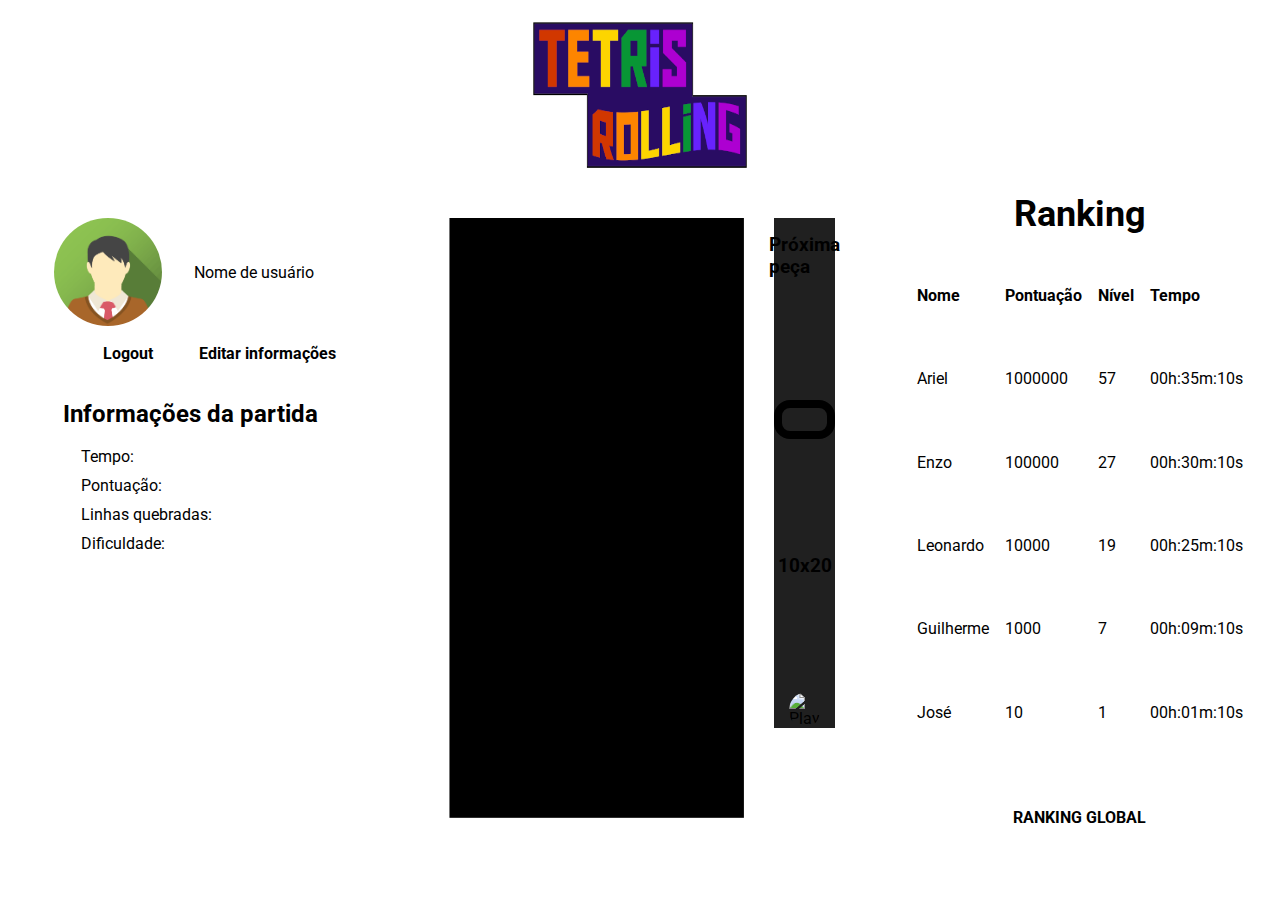
==== Website/game.html @ 5c824647 "Refatoração GameOver e botão tamanho-jogo" ====
<!DOCTYPE html>
<html lang="pt">

<head>
    <meta charset="UTF-8">
    <link rel="shortcut icon" href="images/icon.png">
    <link rel="stylesheet" href="css/global.css">
    <link rel="stylesheet" href="css/game.css">
    <link id="colorsCSS" rel="stylesheet" type="text/css" href="css/colors/default.css">
    <script src="script/default.js"></script>
    <title>Rolling Tetris</title>
</head>

<body onresize="resize()" onload="onLoad()">

    <div class="container">
        <header>
            <div>
                <a href="game.html"><img src="images/logo-peq.png" alt="logo do tetris rolling"></a>
            </div>
        </header>

        <main>
            <div class="default-div user-panel">
                <div class="header-panel">
                    <div class="item-01">
                        <img class="default-avatar" src="images/sample-avatar.bmp" alt="Foto de perfil do usuário">
                        <div class="user-name">
                            Nome de usuário
                        </div>
                    </div>

                    <div class="edit-logout">
                        <div class="logout">
                            <a href="index.html">Logout</a>
                        </div>
                        <div class="edit">
                            <a href="edit_info.html">Editar informações</a>
                        </div>
                    </div>
                </div>

                <div class="match-info">
                    <h2 class="info-title">Informações da partida</h2>
                    <ul class="gen-info">
                        <li class="item">
                            Tempo:
                        </li>

                        <li class="item">
                            Pontuação:
                        </li>

                        <li class="item">
                            Linhas quebradas:

                        </li>

                        <li class="item">
                            Dificuldade:
                        </li>
                    </ul>
                </div>

            </div>

            <div id="game" class="default-div game">
                <!-- <img class="img-demo" src="images/sample-game-menu.png" alt="imagem de tetris"> -->
                <div class="jogoTetris">
                    <canvas id="tetris" class="default-div game-canvas"></canvas>
                    <div id="gameover">
                        <span id="texto">Game Over!</span>
                        <span id="score">Sua pontuação foi: </span>
                        <div id="gameover-botoes">
                            <!-- <img src="images/home-cion.png" alt="" id="home"> -->
                            <img src="images/restart-icon.png" alt="" id="restart">
                        </div>
                    </div>
                </div>

                <!--Painel à direita do jogo que avisa ao usuário as próximas peças -->
                <div class="game-painel">
                    <!--Nesse daqui, identificamos o cabeçalho do jogo-->
                    <div class="cabecalho">
                        <h3>Próxima peça</h3>
                    </div>
                    <!--Aqui é o local que as próximas peças irão entrar-->
                    <div class="lista-pecas" id="lista-piece">
                        <canvas id='prox-piece' class="prox-piece"></canvas>
                    </div>
                    <!--Botão-->
                    
                    <div class="opcao-tamanho">
                        <!--chamar função para trocar o tamanho -->
                        <span onclick="trocaLinhas()">
                            <h3 id="tamanho-jogo">10x20</h3>
                        </span>
                    </div>
                    
                    <div class="game-botao">
                            <img src="https://imagensemoldes.com.br/wp-content/uploads/2020/08/Figura-Play-PNG-1200x1200.png" alt="Play" width="100%" height="100%" class="dot" id="playPause">
                    </div>
                </div>
            </div>

            <!--Inicio - Ranking-->

            <div class="rank-panel">
                <h2>Ranking</h2>
                <div class="default-div ranking">
                    <!-- default-div ranking-->

                    <table>
                        <tr>
                            <th>Nome</th>
                            <th>Pontuação</th>
                            <th>Nível</th>
                            <th>Tempo</th>
                        </tr>

                        <tr>
                            <td>Ariel</td>
                            <td>1000000</td>
                            <td>57</td>
                            <td>00h:35m:10s</td>
                        </tr>
                        <tr>
                            <td>Enzo</td>
                            <td>100000</td>
                            <td>27</td>
                            <td>00h:30m:10s</td>
                        </tr>
                        <tr>
                            <td>Leonardo</td>
                            <td>10000</td>
                            <td>19</td>
                            <td>00h:25m:10s</td>
                        </tr>
                        <tr>
                            <td>Guilherme</td>
                            <td>1000</td>
                            <td>7</td>
                            <td>00h:09m:10s</td>
                        </tr>
                        <tr>
                            <td>José</td>
                            <td>10</td>
                            <td>1</td>
                            <td>00h:01m:10s</td>
                        </tr>
                    </table>
                    <div class="world-ranking">
                        <a class="btn-global" href="rank.html">RANKING GLOBAL</a>
                    </div>
                </div>
            </div>
            <!--Final - Ranking-->

        </main>

        <footer>
            <b>Gaveta Filmes - Web</b>. <br>
            SI401B - Programação para a Web, Unicamp, 2020.
        </footer>
    </div>
    <script src="script/funcoes.js"></script>
    <script src="script/Peca.js"></script>
    <script src="script/game.js"></script>
    <script src="script/proximaPeca.js"></script>
</body>

</html>
---- Website/css/global.css ----
@import url('https://fonts.googleapis.com/css2?family=Roboto&display=swap');
/* @import url('colors/default.css'); */
/* FUTURAS OPÇÕES PARA ACESSIBILIDADE */
/* @import url('colors/deuteranopia.css'); */
/* @import url('colors/protanopia.css'); */
/* @import url('colors/tritanopia.css'); */

/* Tipofaces */
@font-face {
    font-family: Aldo-the-apache;
    src: url(typefaces\AldotheApache.ttf);
}

/*RESET DA PÁGINA*/
*{
    padding: 0px;
    margin: 0px;
    box-sizing: border-box;
}
a input button{
    font-family: Roboto, Arial, sans-serif;
    text-decoration: none;
}
/*RESET DA PÁGINA*/

html, body{
    height: 100%;
}

body{
    background: var(--main-gradient);
    background-repeat: no-repeat;
    font-family: Roboto, Arial, sans-serif;
    width: 100%;
    height: 100%;
}

header{
    display: flex;
    width: 100%;
    justify-content: center;
    padding: 2vh;
}

header > div > img{
    width: 17vw;
    height: 17vh;
}

header > div > a > img{
    width: 17vw;
    height: 17vh;
}

h1{
    font-family: Roboto, Arial, sans-serif;
    font-size: 1.6em;
}
.btn-global{    
    display: flex;
    background-color: var(--secondary-orange);
    margin-top: 4vh;
    align-items: center;
    justify-content: center;
    padding: 2vh;
    transition: transform .2s;
    font-weight: bold;
    color: #000;
}
.btn-global:hover{
    transform: scale(1.1);
    color: #000;
}

button{
    padding: 1vh 1.5vw;
    margin-right: var(--margin-register);
    font-family: Roboto, Arial, sans-serif;
    font-weight: 800;
    font-size: 1.3em;
    color: #000;
    cursor: pointer;
    transition: transform .2s;
    border: unset;
}

button[type="submit"], input[type="submit"]{
    background-color: var(--secondary-yellow);
}
button:hover{
    transform: scale(1.1);
}

.default-div{
    background-color: var(--neutral-gray);
    color: var(--neutral-white);
    font-family: Roboto, Arial, sans-serif;
    border-radius: 45px;
    padding: 25px;
    margin-top: 0;
}

.default-avatar{
    border-radius: 50%;
}

.default-div{
    background-color: var(--neutral-gray);
    color: var(--neutral-white);
    font-family: Roboto, Arial, sans-serif;
    border-radius: 45px;
    padding: 25px;
}

::placeholder{
    color: #fff;
    opacity: 0.7;
    font-weight: normal;
    font-family: Roboto, Arial, sans-serif;
}

/* Table de ranking */
table{
    border-collapse: collapse;
    border-radius: 30px;
    overflow: hidden;
    width: 100%;
    height:100%;
}

th, td{
    text-align: left;
    padding:8px;
    border-top: 1px solid var(--neutral-white);
    background-color: var(--neutral-gray);
}
th{
    background-color: var(--neutral-black);
    width:100%;    
    border-top: none;
    /* border-radius: 0; */
}

tr:nth-child(even) {
    background-color: var(--neutral-gray);
}

footer{
    text-align: center;
    color: white;
}
---- Website/css/game.css ----
@import url("global.css");

a{
    color:var(--neutral-white);
    text-decoration: none;
}
a:hover{
    color: var(--secondary-orange);
}

div.container{
    display: flex;
    /*Head como uma coluna e Main com 3 colunas*/
    flex-direction: column;
    height: 100%;
}

main{
    display:flex;
    justify-content: space-around;
    flex: 1;
    font-family: Roboto, Arial, sans-serif;
}

main > div{
    margin: 1.5vw;
}

/* Configurações do usuário (painel da esquerda) */

.user-panel { /* .header-panel */
    display:flex;
    flex-direction: column;
    background-color: var(--neutral-black);
}
.header-panel .user-name{
    display:flex;
    width:50%;
    align-items: center;
    justify-content: center;
    
}
/* FIM Configurações do usuário (painel da esquerda) */

.item-01{
    display: flex;
    flex-direction: row;
    justify-content: space-around;
}


.edit-logout{
    display:flex;
    flex-direction: row;
    justify-content: space-between;
    margin: 2vh 0;
    width: 80%;
    margin-left: auto;
    font-weight: bold;
}

.header-panel img{
    width: 12vh;
    height: 12vh;
}

.game{
    flex: 4;
    display: flex;
    justify-content: space-between;
}

/*INICIO - Painel de Informações da partida*/

.match-info{
    background-color: var(--neutral-gray);
    width: 100%;
    height: 100%;
    border-radius: 10px;
    padding: 1.5vh;
}

.match-info h2{
    margin-bottom: 1vh;    
}

.match-info ul li{
    margin-left: 2vh;
}

.gen-info{
    list-style-type: none;
    display: flex;
    flex-direction: column;
    width: 100%;
    height: 100%;
    align-items: flex-start;
}

.match-info > .info-title{
    padding: 5px;
}

.gen-info > .item{
    padding: 5px;
}
/*FIM - Painel de Informações da partida*/

/*INICIO - RANKING*/

.rank-panel{
    margin-top: 0;
}

.rank-panel h2{
    text-align: center;
    color: var(--neutral-white);
    font-size: 36px;
    margin-bottom: 1vh;
}

.ranking{
    flex: 1.5;
    padding: 10px;
    height: 80%;
}

/*FIM - RANKING*/

.img-demo{
    height: 60vh;
}

/* Game */

.game-canvas {
    border-radius: 0;
    /* width: 100%; */
    /* height: 40%; */
    padding: 0px;
}

/* Div dentro do Game*/

.game-painel{
    background-color: #202020;
    display: flex;
    flex-direction: column;
    width: 15%;
    height: 85%;
    justify-content: space-between;
    margin-left: 5px;
}

/*Cabeçalho (header) do painel à direita, com o botão play*/
.cabecalho{
    background-color: var(--neutral-black);
    display: flex;
    justify-content: center;
    align-items: center; 
    border-radius: 8px; 
    height: 15%; 
    width: 100%;
}

.lista-pecas{
    /* background-color: var(--neutral-white); */
    background-color: var(--neutral-black);
    border: 0.5em solid black;
    border-radius: 1em;
    /* height: 60%; */
    /* width: 100%; */
    display: flex;
}

.prox-piece{
    align-self: center;
    width: 100%;
}

.opcao-tamanho{
    width: 100%;
    text-align: center;
    background-color: var(--neutral-white);
    border-radius: 20px;
    padding: 10px 0px;
}

.opcao-tamanho > span{
    color: var(--neutral-black);
}

.opcao-tamanho:hover{
    background-color:  var(--secondary-orange);
    cursor: pointer;
    user-select: none;
}

/* Botão de pausa e play */
.dot{
    /* height: 80px;
    width: 80px; */
    /* position: relative; */
    /* display: inline-block; */
    background-color: var(--neutral-gray);
    border-radius: 50%;
    background-color: var(--neutral-white);
    width: 50%;
  }
/* Criando um botão alterando sua cor -> cabível de mudança*/

.dot:hover{
    background-color: var(--secondary-orange);
    cursor: pointer;
}

.game-botao{
    display:flex;
    flex-direction: column;
    align-items: center;
}

/* Centraliza o Tetris.*/
.jogoTetris{
    width: 100%;
    display: flex;
    justify-content: center;
    position: relative;
}

/* Cria uma tela de Game Over para o usuário */

#gameover{
    display: flex;
    background-color: dimgray;
    width: 100%;
    height: 100%;
    justify-content: center; 
    align-items: center; 
    border-radius: 20px;
    flex-direction: column;
    visibility: hidden;
    position: absolute; /* NÃO É GAMBIARRA!!!!! */
    opacity: 0.8;
}

#gameover #texto{
    font-size: 6em;
}

#gameover #score{
    font-size: 2em;
}

#gameover-botoes{
    margin: 20px;
}

#gameover-botoes #restart:hover{
    background-color: var(--secondary-orange);
}

#gameover-botoes #home{
    margin-right: 2em;
}

#gameover-botoes #home, #restart{
    background-color: #fff;
    padding: 5px;
    border-radius: 1em;
    height: 3.4em;
}

/* Fim tela de game over */
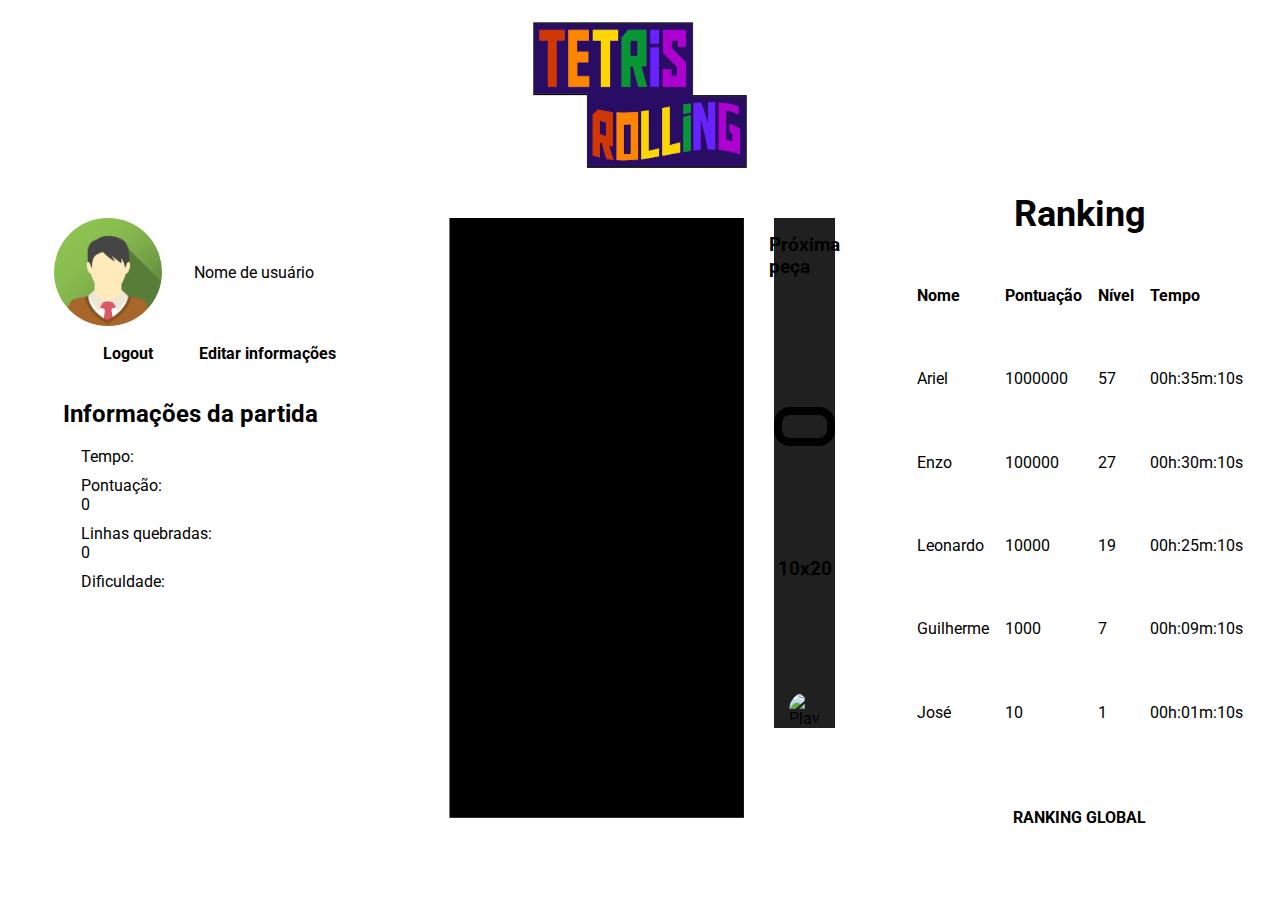
==== commit e4c4f5ab: "Troca de controles, funcionamento do botão "P" para Pause e Tempo do jogo implementados" ====
--- a/Website/game.html
+++ b/Website/game.html
@@ -44,15 +44,15 @@
                     <h2 class="info-title">Informações da partida</h2>
                     <ul class="gen-info">
                         <li class="item">
-                            Tempo:
+                            Tempo: <div id="tempo"></div>
                         </li>
 
                         <li class="item">
-                            Pontuação:
+                            Pontuação: <div id="pontos">0</div>
                         </li>
 
                         <li class="item">
-                            Linhas quebradas:
+                            Linhas quebradas: <div id="linhas">0</div>
 
                         </li>
 
@@ -68,16 +68,7 @@
                 <!-- <img class="img-demo" src="images/sample-game-menu.png" alt="imagem de tetris"> -->
                 <div class="jogoTetris">
                     <canvas id="tetris" class="default-div game-canvas"></canvas>
-                    <div id="gameover">
-                        <span id="texto">Game Over!</span>
-                        <span id="score">Sua pontuação foi: </span>
-                        <div id="gameover-botoes">
-                            <!-- <img src="images/home-cion.png" alt="" id="home"> -->
-                            <img src="images/restart-icon.png" alt="" id="restart">
-                        </div>
-                    </div>
                 </div>
-
                 <!--Painel à direita do jogo que avisa ao usuário as próximas peças -->
                 <div class="game-painel">
                     <!--Nesse daqui, identificamos o cabeçalho do jogo-->
--- a/Website/css/game.css
+++ b/Website/css/game.css
@@ -1,4 +1,9 @@
 @import url("global.css");
+
+:root {
+    --angulo-inicial: '0deg';
+    --angulo-final: '180deg';
+}
 
 a{
     color:var(--neutral-white);
@@ -138,6 +143,28 @@
     /* width: 100%; */
     /* height: 40%; */
     padding: 0px;
+    /* transform: rotate(180deg); */
+    display: inline-block;
+}
+
+.play-rotacao {
+    animation-name: 'rotacao';
+    animation-duration: 1500ms;  /* Deve ter o mesmo valor no JS */
+}
+
+@keyframes rotacao {
+    0% {
+        transform: rotate(var(--angulo-inicial));
+        -webkit-transform: rotate(var(--angulo-inicial));
+        -moz-transform: rotate(var(--angulo-inicial));
+        -o-transform: rotate(var(--angulo-inicial));
+    }
+    100% {
+        transform: rotate(var(--angulo-final));
+        -webkit-transform: rotate(var(--angulo-final));
+        -moz-transform: rotate(var(--angulo-final));
+        -o-transform: rotate(var(--angulo-final));
+    }
 }
 
 /* Div dentro do Game*/
@@ -183,17 +210,11 @@
     text-align: center;
     background-color: var(--neutral-white);
     border-radius: 20px;
-    padding: 10px 0px;
+    /* padding: 5px; */
 }
 
 .opcao-tamanho > span{
     color: var(--neutral-black);
-}
-
-.opcao-tamanho:hover{
-    background-color:  var(--secondary-orange);
-    cursor: pointer;
-    user-select: none;
 }
 
 /* Botão de pausa e play */
@@ -210,8 +231,7 @@
 /* Criando um botão alterando sua cor -> cabível de mudança*/
 
 .dot:hover{
-    background-color: var(--secondary-orange);
-    cursor: pointer;
+    background-color: aqua;
 }
 
 .game-botao{
@@ -225,53 +245,4 @@
     width: 100%;
     display: flex;
     justify-content: center;
-    position: relative;
-}
-
-/* Cria uma tela de Game Over para o usuário */
-
-#gameover{
-    display: flex;
-    background-color: dimgray;
-    width: 100%;
-    height: 100%;
-    justify-content: center; 
-    align-items: center; 
-    border-radius: 20px;
-    flex-direction: column;
-    visibility: hidden;
-    position: absolute; /* NÃO É GAMBIARRA!!!!! */
-    opacity: 0.8;
-}
-
-#gameover #texto{
-    font-size: 6em;
-}
-
-#gameover #score{
-    font-size: 2em;
-}
-
-#gameover-botoes{
-    margin: 20px;
-}
-
-#gameover-botoes #restart:hover{
-    background-color: var(--secondary-orange);
-}
-
-#gameover-botoes #home{
-    margin-right: 2em;
-}
-
-#gameover-botoes #home, #restart{
-    background-color: #fff;
-    padding: 5px;
-    border-radius: 1em;
-    height: 3.4em;
-}
-
-/* Fim tela de game over */ 
-
-
-
+}
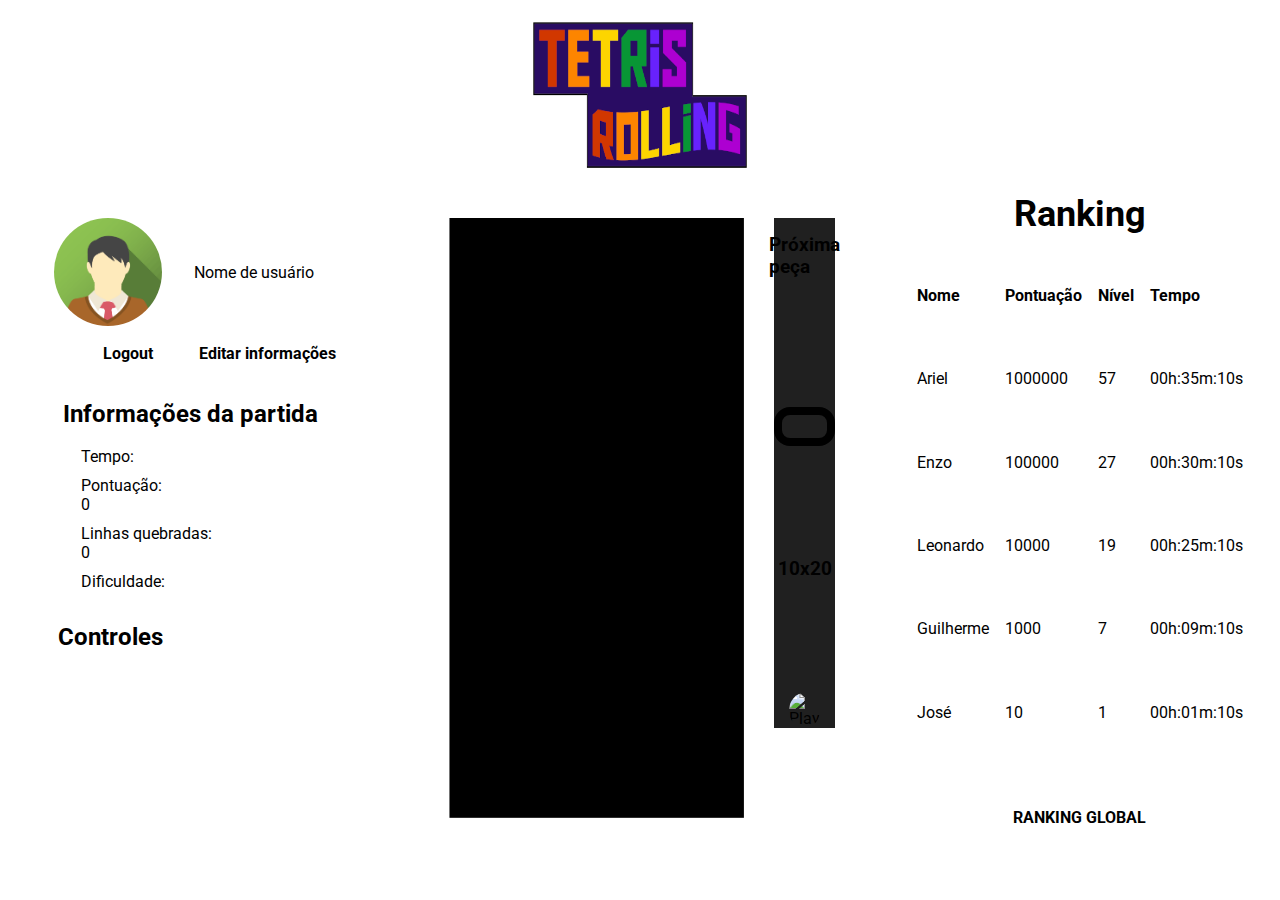
==== commit f0d04dd9: "WIP ajuda de controles para o usuário" ====
--- a/Website/game.html
+++ b/Website/game.html
@@ -59,6 +59,13 @@
                         <li class="item">
                             Dificuldade:
                         </li>
+                    </ul>
+                </div>
+
+                <div class="controles">
+                    <h2 class="info-title">Controles</h2>
+                    <ul id="info-controles">
+                        
                     </ul>
                 </div>
 
--- a/Website/css/game.css
+++ b/Website/css/game.css
@@ -93,6 +93,14 @@
     margin-left: 2vh;
 }
 
+.controles {
+    background-color: var(--neutral-gray);
+    width: 100%;
+    height: 100%;
+    border-radius: 10px;
+    padding: 1.5vh;
+}
+
 .gen-info{
     list-style-type: none;
     display: flex;
@@ -144,7 +152,6 @@
     /* height: 40%; */
     padding: 0px;
     /* transform: rotate(180deg); */
-    display: inline-block;
 }
 
 .play-rotacao {
@@ -153,18 +160,8 @@
 }
 
 @keyframes rotacao {
-    0% {
-        transform: rotate(var(--angulo-inicial));
-        -webkit-transform: rotate(var(--angulo-inicial));
-        -moz-transform: rotate(var(--angulo-inicial));
-        -o-transform: rotate(var(--angulo-inicial));
-    }
-    100% {
-        transform: rotate(var(--angulo-final));
-        -webkit-transform: rotate(var(--angulo-final));
-        -moz-transform: rotate(var(--angulo-final));
-        -o-transform: rotate(var(--angulo-final));
-    }
+    0% {transform: rotate(var(--angulo-inicial));}
+    100% {transform: rotate(var(--angulo-final));}
 }
 
 /* Div dentro do Game*/
@@ -246,3 +243,11 @@
     display: flex;
     justify-content: center;
 }
+
+
+
+
+
+
+
+
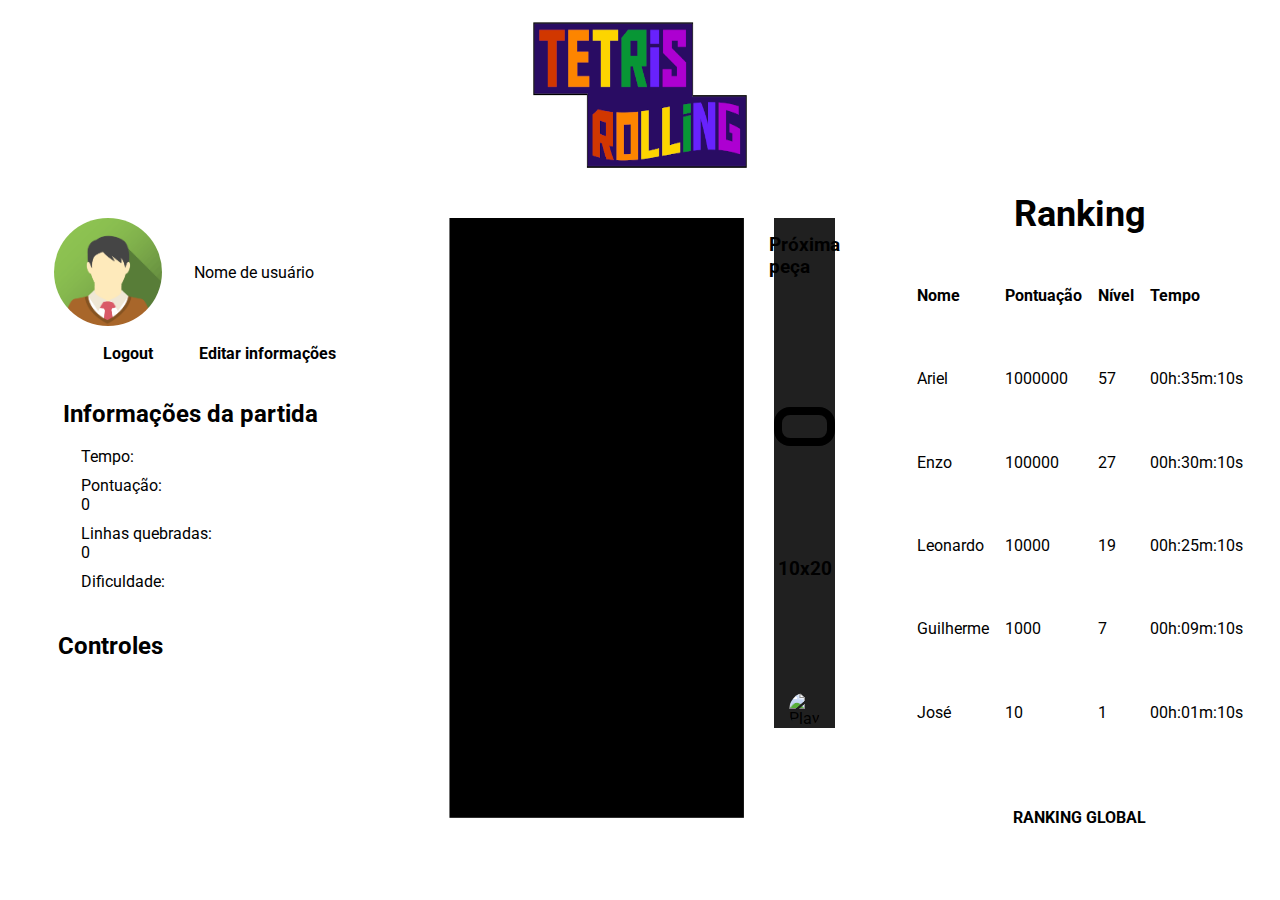
==== commit e2d8689d: "Implementado painel de controles" ====
--- a/Website/game.html
+++ b/Website/game.html
@@ -62,10 +62,10 @@
                     </ul>
                 </div>
 
-                <div class="controles">
+                <div id="controles" class="controles">
                     <h2 class="info-title">Controles</h2>
                     <ul id="info-controles">
-                        
+                        <!-- GERADO PELO JS -->
                     </ul>
                 </div>
 
--- a/Website/css/game.css
+++ b/Website/css/game.css
@@ -99,6 +99,31 @@
     height: 100%;
     border-radius: 10px;
     padding: 1.5vh;
+    display: inline-block;
+    margin-top: 1vh;
+}
+
+.controles > h2 {
+    margin-bottom: 1vh;
+}
+
+.controles ul li {
+    margin-left: 2vh;
+}
+
+.controles-inv {
+    /* transform: scaleX(-1);  */
+    direction: rtl;
+}
+
+.play-controles {
+    animation-name: 'controles-rotation';
+    animation-duration: 1s;
+}
+
+@keyframes controles-rotation {
+    0% {transform: rotateY(var(--angulo-inicial));}
+    100% {transform: rotateY(var(--angulo-final));}
 }
 
 .gen-info{
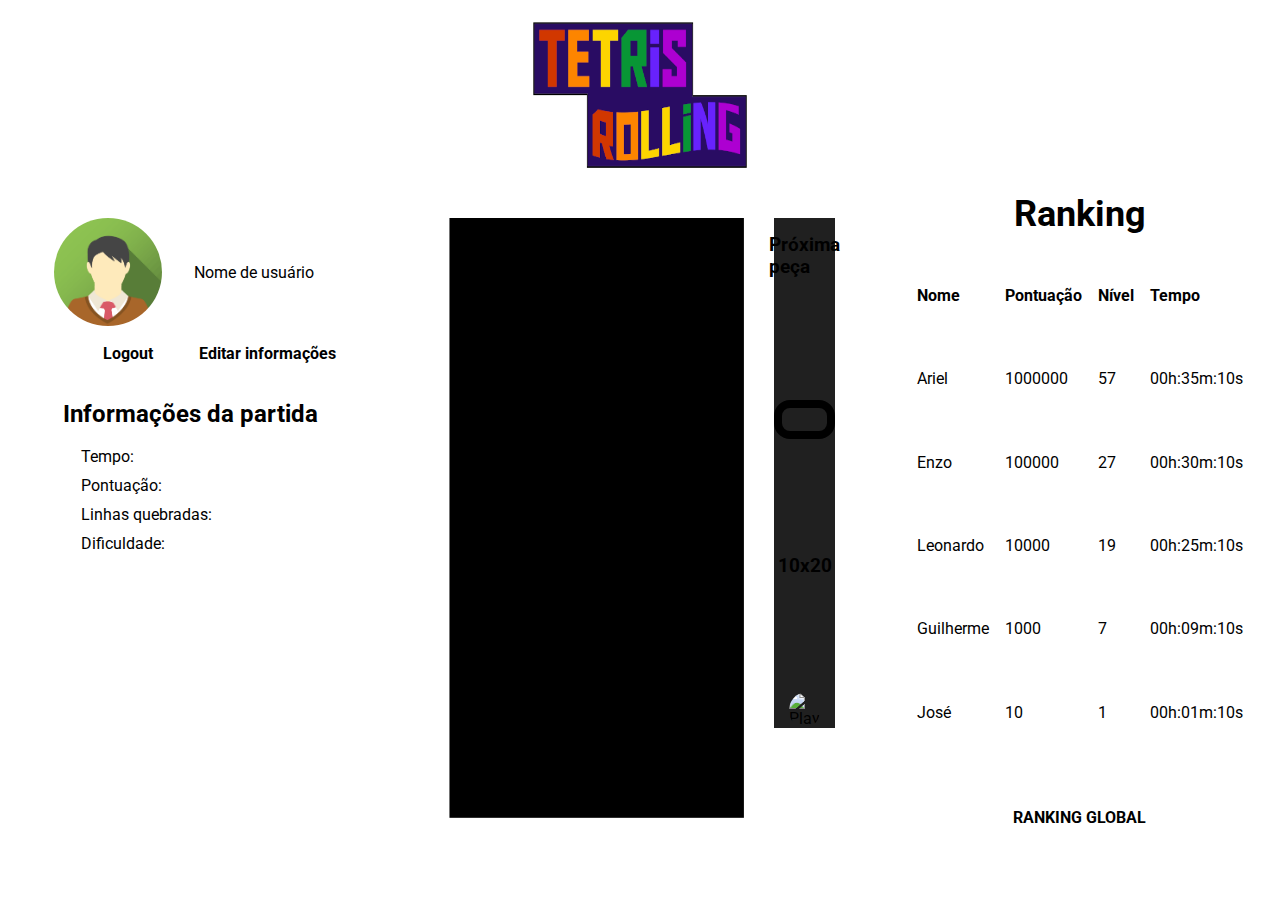
==== commit 6a1c58e5: "working in progress" ====
--- a/Website/game.html
+++ b/Website/game.html
@@ -44,15 +44,15 @@
                     <h2 class="info-title">Informações da partida</h2>
                     <ul class="gen-info">
                         <li class="item">
-                            Tempo: <div id="tempo"></div>
+                            Tempo:
                         </li>
 
                         <li class="item">
-                            Pontuação: <div id="pontos">0</div>
+                            Pontuação:
                         </li>
 
                         <li class="item">
-                            Linhas quebradas: <div id="linhas">0</div>
+                            Linhas quebradas:
 
                         </li>
 
@@ -62,20 +62,22 @@
                     </ul>
                 </div>
 
-                <div id="controles" class="controles">
-                    <h2 class="info-title">Controles</h2>
-                    <ul id="info-controles">
-                        <!-- GERADO PELO JS -->
-                    </ul>
-                </div>
-
             </div>
 
             <div id="game" class="default-div game">
                 <!-- <img class="img-demo" src="images/sample-game-menu.png" alt="imagem de tetris"> -->
                 <div class="jogoTetris">
                     <canvas id="tetris" class="default-div game-canvas"></canvas>
+                    <div id="gameover">
+                        <span id="texto">Game Over!</span>
+                        <span id="score">Sua pontuação foi: </span>
+                        <div id="gameover-botoes">
+                            <!-- <img src="images/home-cion.png" alt="" id="home"> -->
+                            <img src="images/restart-icon.png" alt="icone-reiniciar" id="restart" onclick="restart()">
+                        </div>
+                    </div>
                 </div>
+
                 <!--Painel à direita do jogo que avisa ao usuário as próximas peças -->
                 <div class="game-painel">
                     <!--Nesse daqui, identificamos o cabeçalho do jogo-->
@@ -96,7 +98,8 @@
                     </div>
                     
                     <div class="game-botao">
-                            <img src="https://imagensemoldes.com.br/wp-content/uploads/2020/08/Figura-Play-PNG-1200x1200.png" alt="Play" width="100%" height="100%" class="dot" id="playPause">
+                            <!-- <img src="https://imagensemoldes.com.br/wp-content/uploads/2020/08/Figura-Play-PNG-1200x1200.png" alt="Play" width="100%" height="100%" class="dot" id="playPause"> -->
+                            <img src="https://cdn4.iconfinder.com/data/icons/ionicons/512/icon-pause-512.png" alt="Play" width="100%" height="100%" class="dot" id="playPause">
                     </div>
                 </div>
             </div>
--- a/Website/css/game.css
+++ b/Website/css/game.css
@@ -1,9 +1,4 @@
 @import url("global.css");
-
-:root {
-    --angulo-inicial: '0deg';
-    --angulo-final: '180deg';
-}
 
 a{
     color:var(--neutral-white);
@@ -93,39 +88,6 @@
     margin-left: 2vh;
 }
 
-.controles {
-    background-color: var(--neutral-gray);
-    width: 100%;
-    height: 100%;
-    border-radius: 10px;
-    padding: 1.5vh;
-    display: inline-block;
-    margin-top: 1vh;
-}
-
-.controles > h2 {
-    margin-bottom: 1vh;
-}
-
-.controles ul li {
-    margin-left: 2vh;
-}
-
-.controles-inv {
-    /* transform: scaleX(-1);  */
-    direction: rtl;
-}
-
-.play-controles {
-    animation-name: 'controles-rotation';
-    animation-duration: 1s;
-}
-
-@keyframes controles-rotation {
-    0% {transform: rotateY(var(--angulo-inicial));}
-    100% {transform: rotateY(var(--angulo-final));}
-}
-
 .gen-info{
     list-style-type: none;
     display: flex;
@@ -176,17 +138,6 @@
     /* width: 100%; */
     /* height: 40%; */
     padding: 0px;
-    /* transform: rotate(180deg); */
-}
-
-.play-rotacao {
-    animation-name: 'rotacao';
-    animation-duration: 1500ms;  /* Deve ter o mesmo valor no JS */
-}
-
-@keyframes rotacao {
-    0% {transform: rotate(var(--angulo-inicial));}
-    100% {transform: rotate(var(--angulo-final));}
 }
 
 /* Div dentro do Game*/
@@ -232,11 +183,17 @@
     text-align: center;
     background-color: var(--neutral-white);
     border-radius: 20px;
-    /* padding: 5px; */
+    padding: 10px 0px;
 }
 
 .opcao-tamanho > span{
     color: var(--neutral-black);
+}
+
+.opcao-tamanho:hover{
+    background-color:  var(--secondary-orange);
+    cursor: pointer;
+    user-select: none;
 }
 
 /* Botão de pausa e play */
@@ -253,7 +210,8 @@
 /* Criando um botão alterando sua cor -> cabível de mudança*/
 
 .dot:hover{
-    background-color: aqua;
+    background-color: var(--secondary-orange);
+    cursor: pointer;
 }
 
 .game-botao{
@@ -267,12 +225,51 @@
     width: 100%;
     display: flex;
     justify-content: center;
-}
-
-
-
-
-
-
-
-
+    position: relative;
+}
+
+/* Cria uma tela de Game Over para o usuário */
+
+#gameover{
+    display: flex;
+    background-color: dimgray;
+    width: 100%;
+    height: 100%;
+    justify-content: center; 
+    align-items: center; 
+    border-radius: 20px;
+    flex-direction: column;
+    visibility: hidden;
+    position: absolute; /* NÃO É GAMBIARRA!!!!! */
+    opacity: 0.8;
+}
+
+#gameover #texto{
+    font-size: 6em;
+}
+
+#gameover #score{
+    font-size: 2em;
+}
+
+#gameover-botoes{
+    margin: 20px;
+}
+
+#gameover-botoes #restart:hover{
+    background-color: var(--secondary-orange);
+}
+
+
+
+#gameover-botoes #restart{
+    background-color: #fff;
+    padding: 5px;
+    border-radius: 1em;
+    height: 3.4em;
+}
+
+/* Fim tela de game over */ 
+
+
+
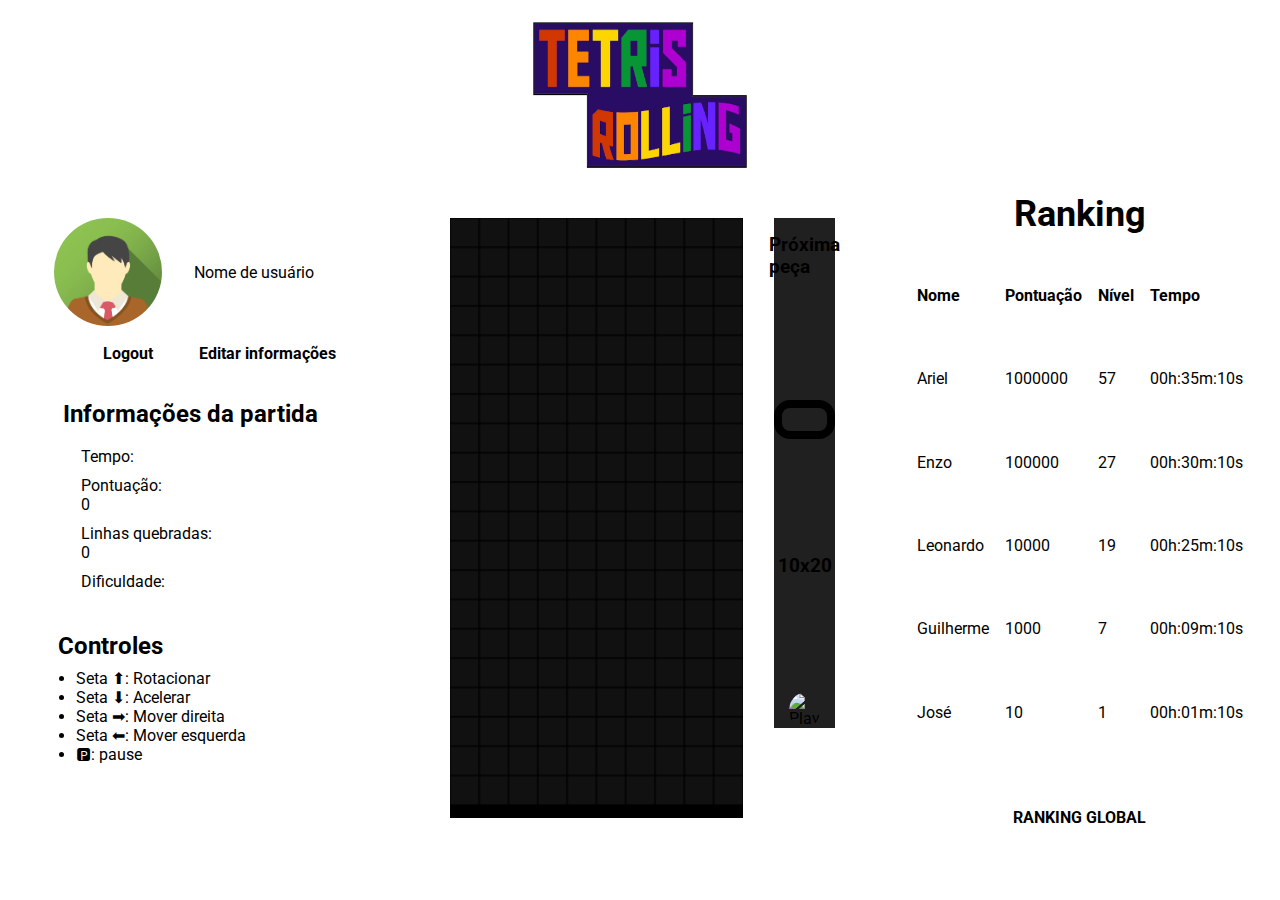
==== commit 8c6e6927: "Merge branch 'dev' into dev-endgame" ====
--- a/Website/game.html
+++ b/Website/game.html
@@ -44,21 +44,28 @@
                     <h2 class="info-title">Informações da partida</h2>
                     <ul class="gen-info">
                         <li class="item">
-                            Tempo:
+                            Tempo: <div id="tempo"></div>
                         </li>
 
                         <li class="item">
-                            Pontuação:
+                            Pontuação: <div id="pontos">0</div>
                         </li>
 
                         <li class="item">
-                            Linhas quebradas:
+                            Linhas quebradas: <div id="linhas">0</div>
 
                         </li>
 
                         <li class="item">
                             Dificuldade:
                         </li>
+                    </ul>
+                </div>
+
+                <div id="controles" class="controles">
+                    <h2 class="info-title">Controles</h2>
+                    <ul id="info-controles">
+                        <!-- GERADO PELO JS -->
                     </ul>
                 </div>
 
--- a/Website/css/game.css
+++ b/Website/css/game.css
@@ -1,4 +1,9 @@
 @import url("global.css");
+
+:root {
+    --angulo-inicial: '0deg';
+    --angulo-final: '180deg';
+}
 
 a{
     color:var(--neutral-white);
@@ -88,6 +93,39 @@
     margin-left: 2vh;
 }
 
+.controles {
+    background-color: var(--neutral-gray);
+    width: 100%;
+    height: 100%;
+    border-radius: 10px;
+    padding: 1.5vh;
+    display: inline-block;
+    margin-top: 1vh;
+}
+
+.controles > h2 {
+    margin-bottom: 1vh;
+}
+
+.controles ul li {
+    margin-left: 2vh;
+}
+
+.controles-inv {
+    /* transform: scaleX(-1);  */
+    direction: rtl;
+}
+
+.play-controles {
+    animation-name: 'controles-rotation';
+    animation-duration: 1s;
+}
+
+@keyframes controles-rotation {
+    0% {transform: rotateY(var(--angulo-inicial));}
+    100% {transform: rotateY(var(--angulo-final));}
+}
+
 .gen-info{
     list-style-type: none;
     display: flex;
@@ -138,6 +176,17 @@
     /* width: 100%; */
     /* height: 40%; */
     padding: 0px;
+    /* transform: rotate(180deg); */
+}
+
+.play-rotacao {
+    animation-name: 'rotacao';
+    animation-duration: 1500ms;  /* Deve ter o mesmo valor no JS */
+}
+
+@keyframes rotacao {
+    0% {transform: rotate(var(--angulo-inicial));}
+    100% {transform: rotate(var(--angulo-final));}
 }
 
 /* Div dentro do Game*/
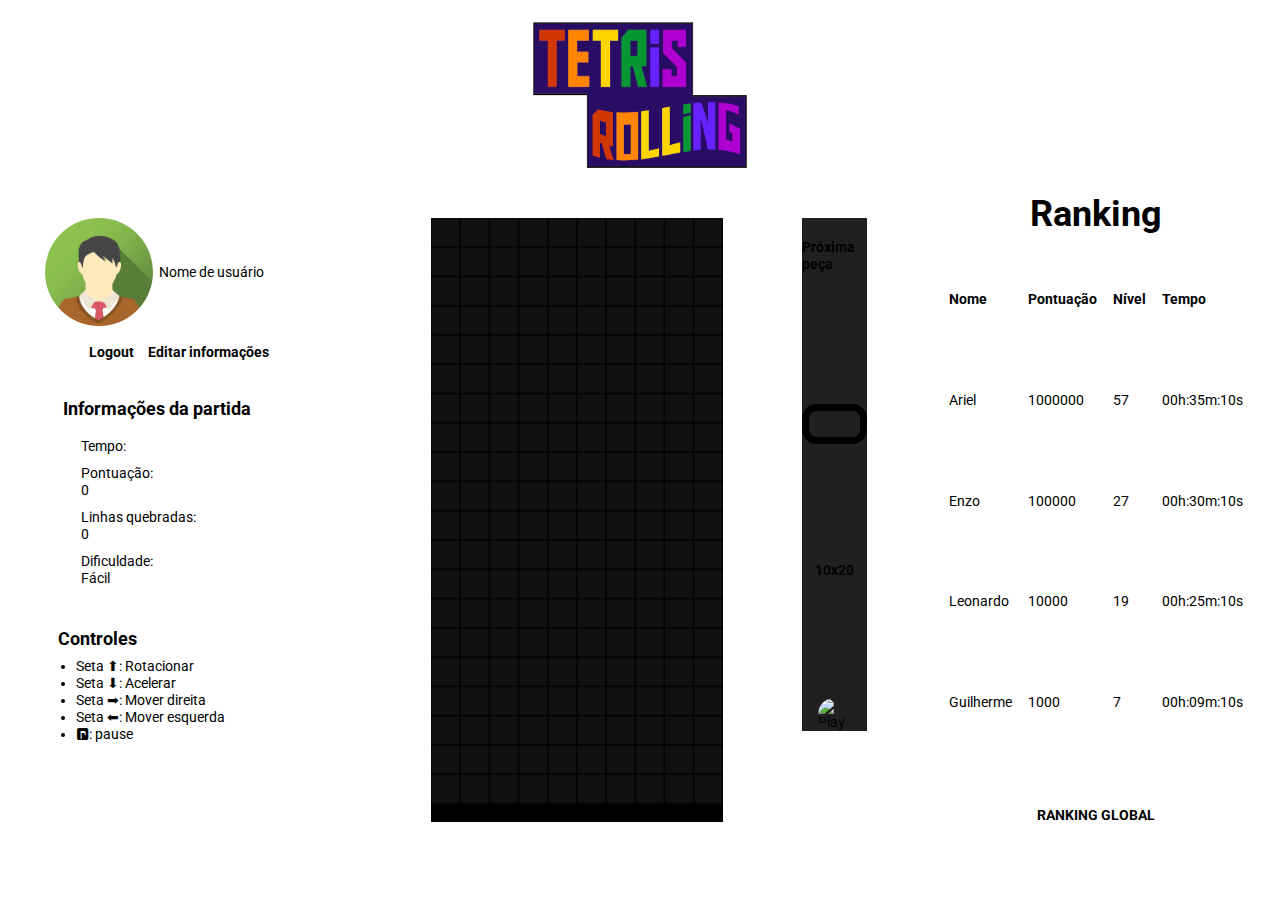
==== commit 3f34cd71: "Adicionado som ao game" ====
--- a/Website/game.html
+++ b/Website/game.html
@@ -57,7 +57,7 @@
                         </li>
 
                         <li class="item">
-                            Dificuldade:
+                            Dificuldade: <div id="dificuldade"></div>
                         </li>
                     </ul>
                 </div>
@@ -150,12 +150,6 @@
                             <td>7</td>
                             <td>00h:09m:10s</td>
                         </tr>
-                        <tr>
-                            <td>José</td>
-                            <td>10</td>
-                            <td>1</td>
-                            <td>00h:01m:10s</td>
-                        </tr>
                     </table>
                     <div class="world-ranking">
                         <a class="btn-global" href="rank.html">RANKING GLOBAL</a>
@@ -169,6 +163,9 @@
         <footer>
             <b>Gaveta Filmes - Web</b>. <br>
             SI401B - Programação para a Web, Unicamp, 2020.
+            <audio src="/sounds/theme.mp3" autoplay='true' loop='true'>
+                <p>If you are reading this, it is because your browser does not support the audio element.     </p>
+            </audio>                
         </footer>
     </div>
     <script src="script/funcoes.js"></script>
--- a/Website/css/game.css
+++ b/Website/css/game.css
@@ -3,6 +3,10 @@
 :root {
     --angulo-inicial: '0deg';
     --angulo-final: '180deg';
+}
+
+* {
+    font-size: 1.6vmin;
 }
 
 a{
@@ -86,11 +90,13 @@
 }
 
 .match-info h2{
-    margin-bottom: 1vh;    
+    margin-bottom: 1vh;
+    font-size: 2vmin; 
 }
 
 .match-info ul li{
     margin-left: 2vh;
+    font-size: 1.6vmin;
 }
 
 .controles {
@@ -105,10 +111,12 @@
 
 .controles > h2 {
     margin-bottom: 1vh;
+    font-size: 2vmin;
 }
 
 .controles ul li {
     margin-left: 2vh;
+    font-size: 1.6vmin;
 }
 
 .controles-inv {
@@ -153,8 +161,8 @@
 .rank-panel h2{
     text-align: center;
     color: var(--neutral-white);
-    font-size: 36px;
-    margin-bottom: 1vh;
+    font-size: 4vmin;
+    margin-bottom: 0.5vmin;
 }
 
 .ranking{
@@ -320,5 +328,7 @@
 
 /* Fim tela de game over */ 
 
-
-
+audio {
+    display: none;
+}
+
